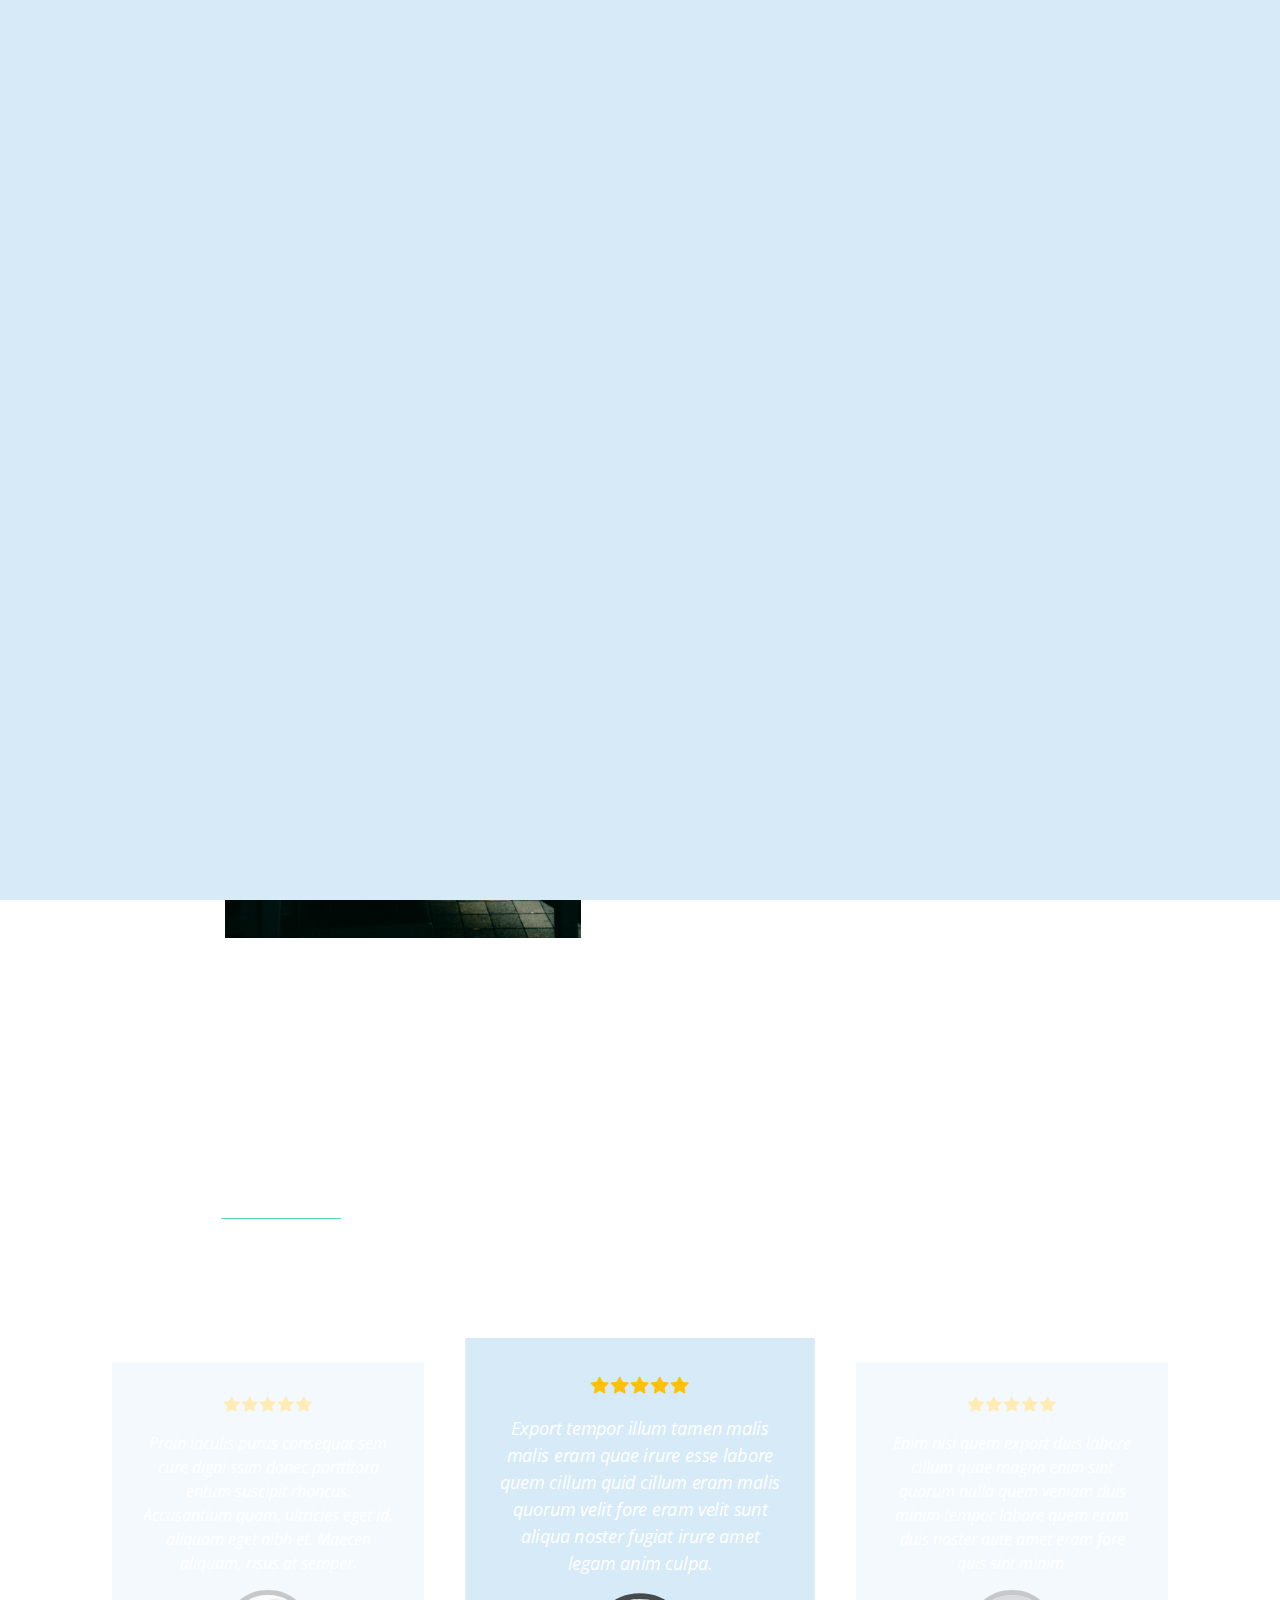
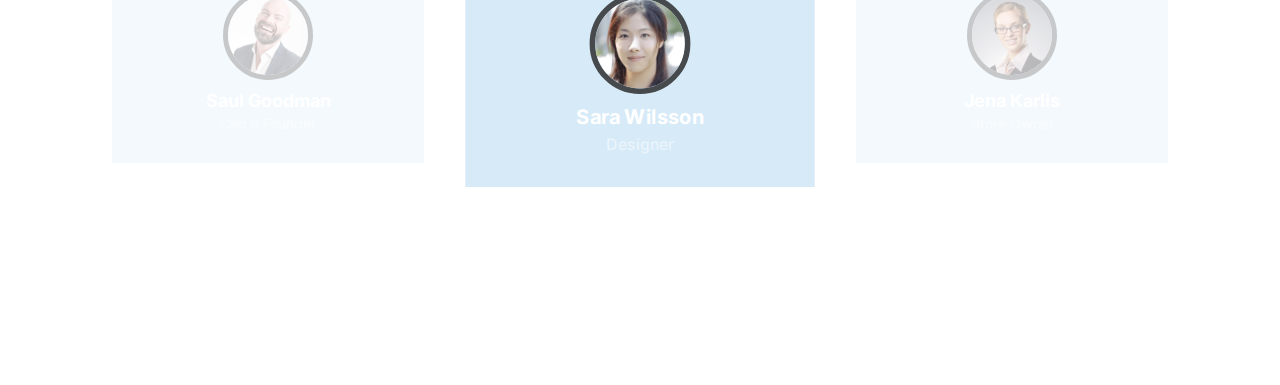
==== about.html @ e78f75ee "initial" ====
<!DOCTYPE html>
<html lang="en">

<head>
  <meta charset="utf-8">
  <meta content="width=device-width, initial-scale=1.0" name="viewport">

  <title>PhotoFolio Bootstrap Template - About</title>
  <meta content="" name="description">
  <meta content="" name="keywords">

  <!-- Favicons -->
  <link href="assets/img/favicon.png" rel="icon">
  <link href="assets/img/apple-touch-icon.png" rel="apple-touch-icon">

  <!-- Google Fonts -->
  <link rel="preconnect" href="https://fonts.googleapis.com">
  <link rel="preconnect" href="https://fonts.gstatic.com" crossorigin>
  <link href="https://fonts.googleapis.com/css2?family=Open+Sans:ital,wght@0,300;0,400;0,500;0,600;0,700;1,300;1,400;1,600;1,700&family=Inter:ital,wght@0,300;0,400;0,500;0,600;0,700;1,300;1,400;1,500;1,600;1,700&family=Cardo:ital,wght@0,400;0,700;1,400&display=swap" rel="stylesheet">

  <!-- Vendor CSS Files -->
  <link href="assets/vendor/bootstrap/css/bootstrap.min.css" rel="stylesheet">
  <link href="assets/vendor/bootstrap-icons/bootstrap-icons.css" rel="stylesheet">
  <link href="assets/vendor/swiper/swiper-bundle.min.css" rel="stylesheet">
  <link href="assets/vendor/glightbox/css/glightbox.min.css" rel="stylesheet">
  <link href="assets/vendor/aos/aos.css" rel="stylesheet">

  <!-- Template Main CSS File -->
  <link href="assets/css/main.css" rel="stylesheet">

  <!-- =======================================================
  * Template Name: PhotoFolio
  * Updated: Sep 18 2023 with Bootstrap v5.3.2
  * Template URL: https://bootstrapmade.com/photofolio-bootstrap-photography-website-template/
  * Author: BootstrapMade.com
  * License: https://bootstrapmade.com/license/
  ======================================================== -->
</head>

<body>

  <!-- ======= Header ======= -->
  <header id="header" class="header d-flex align-items-center fixed-top">
    <div class="container-fluid d-flex align-items-center justify-content-between">

      <a href="index.html" class="logo d-flex align-items-center  me-auto me-lg-0">
        <!-- Uncomment the line below if you also wish to use an image logo -->
        <!-- <img src="assets/img/logo.png" alt=""> -->
        <i class="bi bi-camera"></i>
        <h1>PhotoFolio</h1>
      </a>

      <nav id="navbar" class="navbar">
        <ul>
          <li><a href="index.html">Home</a></li>
          <li><a href="about.html" class="active">About</a></li>
          <li class="dropdown"><a href="#"><span>Gallery</span> <i class="bi bi-chevron-down dropdown-indicator"></i></a>
            <ul>
              <li><a href="gallery.html">Nature</a></li>
              <li><a href="gallery.html">People</a></li>
              <li><a href="gallery.html">Architecture</a></li>
              <li><a href="gallery.html">Animals</a></li>
              <li><a href="gallery.html">Sports</a></li>
              <li><a href="gallery.html">Travel</a></li>
              <li class="dropdown"><a href="#"><span>Sub Menu</span> <i class="bi bi-chevron-down dropdown-indicator"></i></a>
                <ul>
                  <li><a href="#">Sub Menu 1</a></li>
                  <li><a href="#">Sub Menu 2</a></li>
                  <li><a href="#">Sub Menu 3</a></li>
                </ul>
              </li>
            </ul>
          </li>
          <li><a href="services.html">Services</a></li>
          <li><a href="contact.html">Contact</a></li>
        </ul>
      </nav><!-- .navbar -->

      <div class="header-social-links">
        <a href="#" class="twitter"><i class="bi bi-twitter"></i></a>
        <a href="#" class="facebook"><i class="bi bi-facebook"></i></a>
        <a href="#" class="instagram"><i class="bi bi-instagram"></i></a>
        <a href="#" class="linkedin"><i class="bi bi-linkedin"></i></i></a>
      </div>
      <i class="mobile-nav-toggle mobile-nav-show bi bi-list"></i>
      <i class="mobile-nav-toggle mobile-nav-hide d-none bi bi-x"></i>

    </div>
  </header><!-- End Header -->

  <main id="main" data-aos="fade" data-aos-delay="1500">

    <!-- ======= End Page Header ======= -->
    <div class="page-header d-flex align-items-center">
      <div class="container position-relative">
        <div class="row d-flex justify-content-center">
          <div class="col-lg-6 text-center">
            <h2>About</h2>
            <p>Odio et unde deleniti. Deserunt numquam exercitationem. Officiis quo odio sint voluptas consequatur ut a odio voluptatem. Sit dolorum debitis veritatis natus dolores. Quasi ratione sint. Sit quaerat ipsum dolorem.</p>

            <a class="cta-btn" href="contact.html">Available for hire</a>

          </div>
        </div>
      </div>
    </div><!-- End Page Header -->

    <!-- ======= About Section ======= -->
    <section id="about" class="about">
      <div class="container">

        <div class="row gy-4 justify-content-center">
          <div class="col-lg-4">
            <img src="assets/img/profile-img.jpg" class="img-fluid" alt="">
          </div>
          <div class="col-lg-5 content">
            <h2>Professional Photographer from New York</h2>
            <p class="fst-italic py-3">
              Lorem ipsum dolor sit amet, consectetur adipiscing elit, sed do eiusmod tempor incididunt ut labore et dolore
              magna aliqua.
            </p>
            <div class="row">
              <div class="col-lg-6">
                <ul>
                  <li><i class="bi bi-chevron-right"></i> <strong>Birthday:</strong> <span>1 May 1995</span></li>
                  <li><i class="bi bi-chevron-right"></i> <strong>Website:</strong> <span>www.example.com</span></li>
                  <li><i class="bi bi-chevron-right"></i> <strong>Phone:</strong> <span>+123 456 7890</span></li>
                  <li><i class="bi bi-chevron-right"></i> <strong>City:</strong> <span>New York, USA</span></li>
                </ul>
              </div>
              <div class="col-lg-6">
                <ul>
                  <li><i class="bi bi-chevron-right"></i> <strong>Age:</strong> <span>30</span></li>
                  <li><i class="bi bi-chevron-right"></i> <strong>Degree:</strong> <span>Master</span></li>
                  <li><i class="bi bi-chevron-right"></i> <strong>PhEmailone:</strong> <span>email@example.com</span></li>
                  <li><i class="bi bi-chevron-right"></i> <strong>Freelance:</strong> <span>Available</span></li>
                </ul>
              </div>
            </div>
            <p class="py-3">
              Officiis eligendi itaque labore et dolorum mollitia officiis optio vero. Quisquam sunt adipisci omnis et ut. Nulla accusantium dolor incidunt officia tempore. Et eius omnis.
              Cupiditate ut dicta maxime officiis quidem quia. Sed et consectetur qui quia repellendus itaque neque. Aliquid amet quidem ut quaerat cupiditate. Ab et eum qui repellendus omnis culpa magni laudantium dolores.
            </p>
            <p class="m-0">
              Recusandae est praesentium consequatur eos voluptatem. Vitae dolores aliquam itaque odio nihil. Neque ut neque ut quae voluptas. Maxime corporis aut ut ipsum consequatur. Repudiandae sunt sequi minus qui et. Doloribus molestiae officiis.
              Soluta eligendi fugiat omnis enim. Numquam alias sint possimus eveniet ad. Ratione in earum eum magni totam.
            </p>
          </div>
        </div>

      </div>
    </section><!-- End About Section -->

    <!-- ======= Testimonials Section ======= -->
    <section id="testimonials" class="testimonials">
      <div class="container">

        <div class="section-header">
          <h2>Testimonials</h2>
          <p>What they are saying</p>
        </div>

        <div class="slides-3 swiper">
          <div class="swiper-wrapper">

            <div class="swiper-slide">
              <div class="testimonial-item">
                <div class="stars">
                  <i class="bi bi-star-fill"></i><i class="bi bi-star-fill"></i><i class="bi bi-star-fill"></i><i class="bi bi-star-fill"></i><i class="bi bi-star-fill"></i>
                </div>
                <p>
                  Proin iaculis purus consequat sem cure digni ssim donec porttitora entum suscipit rhoncus. Accusantium quam, ultricies eget id, aliquam eget nibh et. Maecen aliquam, risus at semper.
                </p>
                <div class="profile mt-auto">
                  <img src="assets/img/testimonials/testimonials-1.jpg" class="testimonial-img" alt="">
                  <h3>Saul Goodman</h3>
                  <h4>Ceo &amp; Founder</h4>
                </div>
              </div>
            </div><!-- End testimonial item -->

            <div class="swiper-slide">
              <div class="testimonial-item">
                <div class="stars">
                  <i class="bi bi-star-fill"></i><i class="bi bi-star-fill"></i><i class="bi bi-star-fill"></i><i class="bi bi-star-fill"></i><i class="bi bi-star-fill"></i>
                </div>
                <p>
                  Export tempor illum tamen malis malis eram quae irure esse labore quem cillum quid cillum eram malis quorum velit fore eram velit sunt aliqua noster fugiat irure amet legam anim culpa.
                </p>
                <div class="profile mt-auto">
                  <img src="assets/img/testimonials/testimonials-2.jpg" class="testimonial-img" alt="">
                  <h3>Sara Wilsson</h3>
                  <h4>Designer</h4>
                </div>
              </div>
            </div><!-- End testimonial item -->

            <div class="swiper-slide">
              <div class="testimonial-item">
                <div class="stars">
                  <i class="bi bi-star-fill"></i><i class="bi bi-star-fill"></i><i class="bi bi-star-fill"></i><i class="bi bi-star-fill"></i><i class="bi bi-star-fill"></i>
                </div>
                <p>
                  Enim nisi quem export duis labore cillum quae magna enim sint quorum nulla quem veniam duis minim tempor labore quem eram duis noster aute amet eram fore quis sint minim.
                </p>
                <div class="profile mt-auto">
                  <img src="assets/img/testimonials/testimonials-3.jpg" class="testimonial-img" alt="">
                  <h3>Jena Karlis</h3>
                  <h4>Store Owner</h4>
                </div>
              </div>
            </div><!-- End testimonial item -->

            <div class="swiper-slide">
              <div class="testimonial-item">
                <div class="stars">
                  <i class="bi bi-star-fill"></i><i class="bi bi-star-fill"></i><i class="bi bi-star-fill"></i><i class="bi bi-star-fill"></i><i class="bi bi-star-fill"></i>
                </div>
                <p>
                  Fugiat enim eram quae cillum dolore dolor amet nulla culpa multos export minim fugiat minim velit minim dolor enim duis veniam ipsum anim magna sunt elit fore quem dolore labore illum veniam.
                </p>
                <div class="profile mt-auto">
                  <img src="assets/img/testimonials/testimonials-4.jpg" class="testimonial-img" alt="">
                  <h3>Matt Brandon</h3>
                  <h4>Freelancer</h4>
                </div>
              </div>
            </div><!-- End testimonial item -->

            <div class="swiper-slide">
              <div class="testimonial-item">
                <div class="stars">
                  <i class="bi bi-star-fill"></i><i class="bi bi-star-fill"></i><i class="bi bi-star-fill"></i><i class="bi bi-star-fill"></i><i class="bi bi-star-fill"></i>
                </div>
                <p>
                  Quis quorum aliqua sint quem legam fore sunt eram irure aliqua veniam tempor noster veniam enim culpa labore duis sunt culpa nulla illum cillum fugiat legam esse veniam culpa fore nisi cillum quid.
                </p>
                <div class="profile mt-auto">
                  <img src="assets/img/testimonials/testimonials-5.jpg" class="testimonial-img" alt="">
                  <h3>John Larson</h3>
                  <h4>Entrepreneur</h4>
                </div>
              </div>
            </div><!-- End testimonial item -->

          </div>
          <div class="swiper-pagination"></div>
        </div>

      </div>
    </section><!-- End Testimonials Section -->

  </main><!-- End #main -->

  <!-- ======= Footer ======= -->
  <footer id="footer" class="footer">
    <div class="container">
      <div class="copyright">
        &copy; Copyright <strong><span>PhotoFolio</span></strong>. All Rights Reserved
      </div>
      <div class="credits">
        <!-- All the links in the footer should remain intact. -->
        <!-- You can delete the links only if you purchased the pro version. -->
        <!-- Licensing information: https://bootstrapmade.com/license/ -->
        <!-- Purchase the pro version with working PHP/AJAX contact form: https://bootstrapmade.com/photofolio-bootstrap-photography-website-template/ -->
        Designed by <a href="https://bootstrapmade.com/">BootstrapMade</a>
      </div>
    </div>
  </footer><!-- End Footer -->

  <a href="#" class="scroll-top d-flex align-items-center justify-content-center"><i class="bi bi-arrow-up-short"></i></a>

  <div id="preloader">
    <div class="line"></div>
  </div>

  <!-- Vendor JS Files -->
  <script src="assets/vendor/bootstrap/js/bootstrap.bundle.min.js"></script>
  <script src="assets/vendor/swiper/swiper-bundle.min.js"></script>
  <script src="assets/vendor/glightbox/js/glightbox.min.js"></script>
  <script src="assets/vendor/aos/aos.js"></script>
  <script src="assets/vendor/php-email-form/validate.js"></script>

  <!-- Template Main JS File -->
  <script src="assets/js/main.js"></script>

</body>

</html>
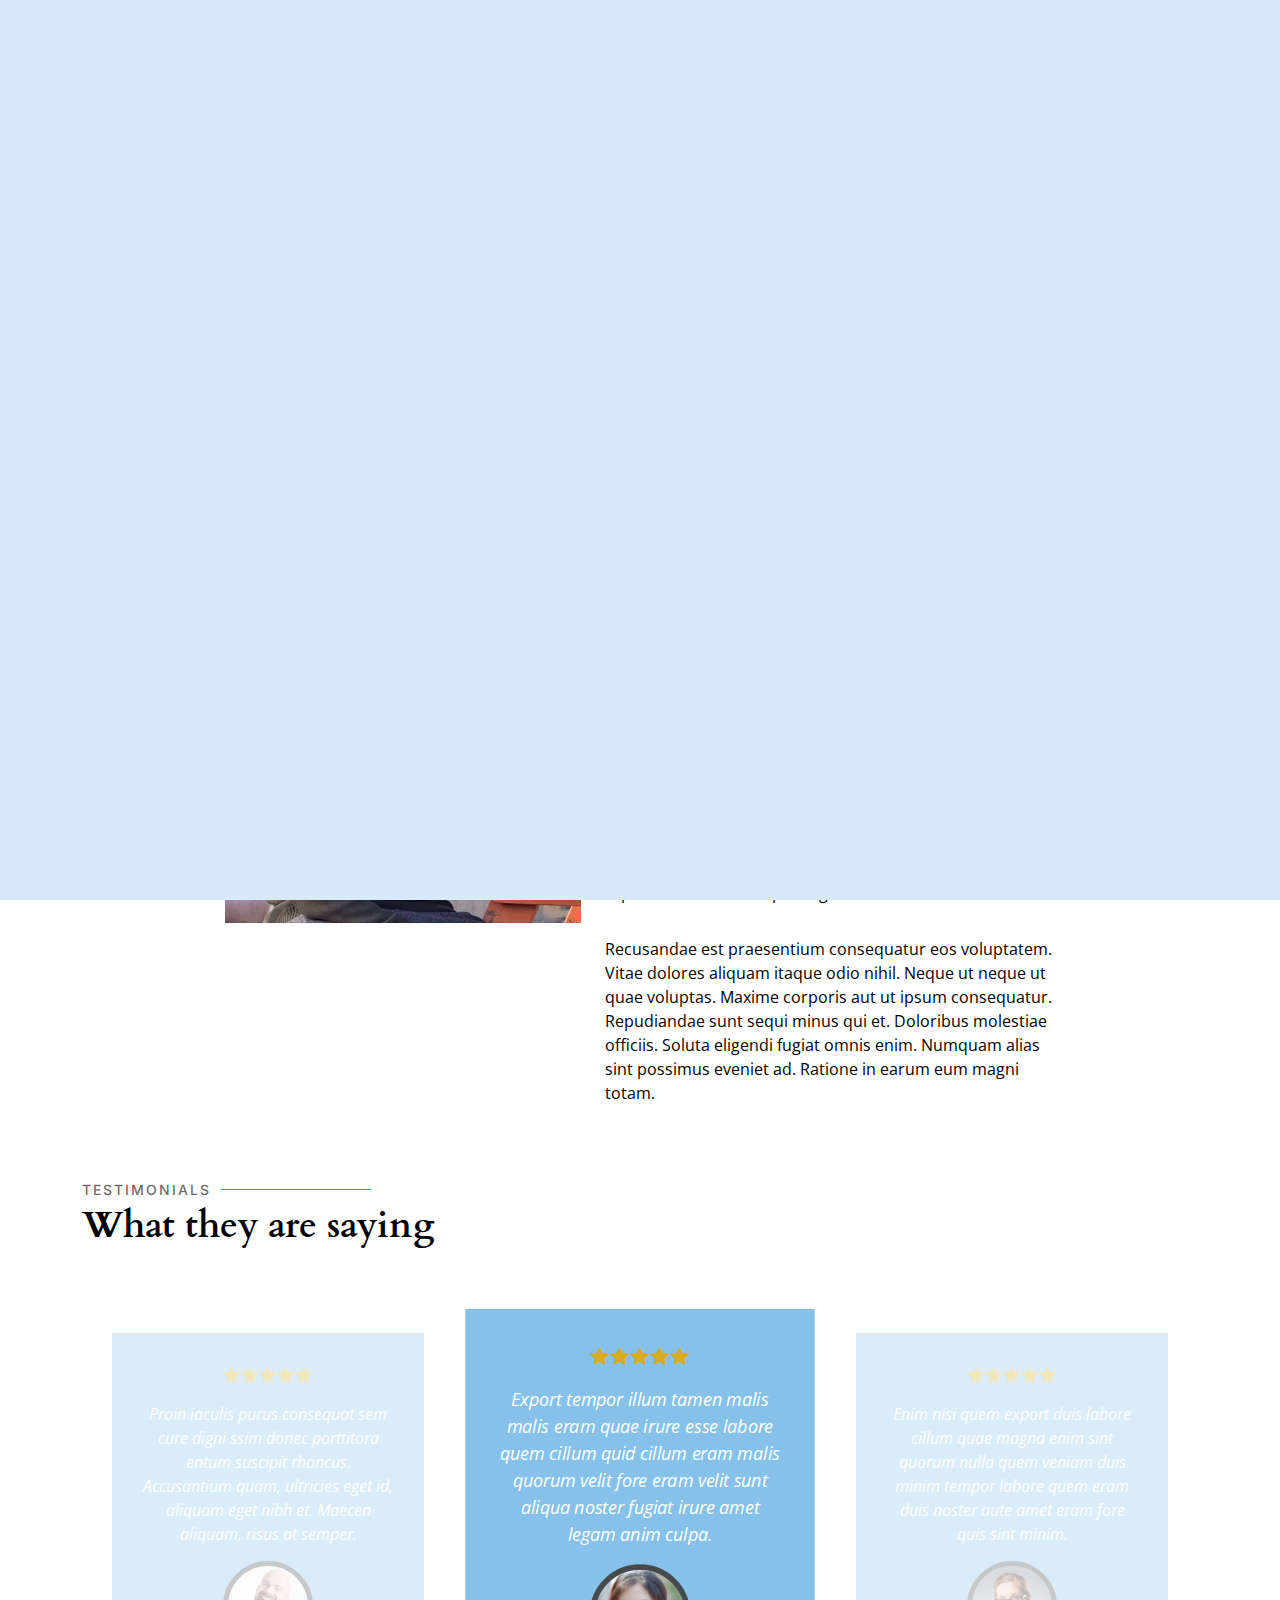
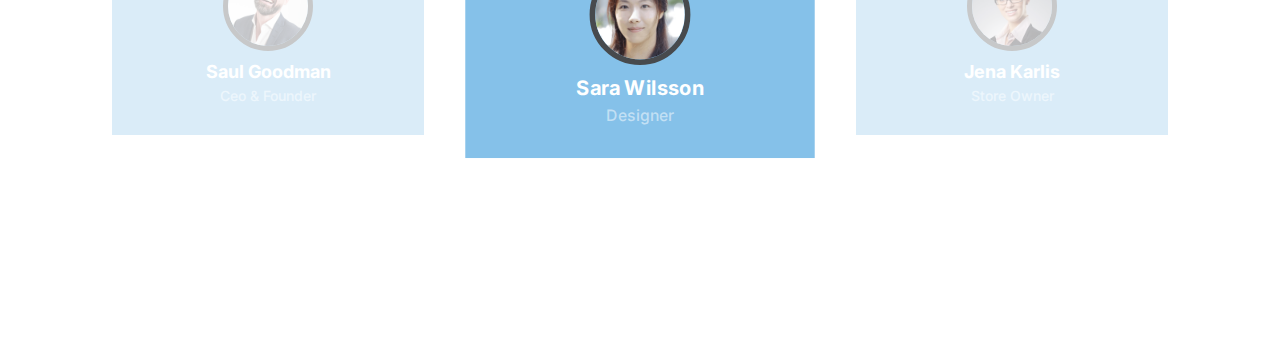
==== commit 5e2d662f: "aboute section coloring ajdested" ====
--- a/about.html
+++ b/about.html
@@ -5,7 +5,7 @@
   <meta charset="utf-8">
   <meta content="width=device-width, initial-scale=1.0" name="viewport">
 
-  <title>PhotoFolio Bootstrap Template - About</title>
+  <title>Divan's Photography - About</title>
   <meta content="" name="description">
   <meta content="" name="keywords">
 
@@ -46,8 +46,8 @@
       <a href="index.html" class="logo d-flex align-items-center  me-auto me-lg-0">
         <!-- Uncomment the line below if you also wish to use an image logo -->
         <!-- <img src="assets/img/logo.png" alt=""> -->
-        <i class="bi bi-camera"></i>
-        <h1>PhotoFolio</h1>
+        <!-- <i class="bi bi-camera"></i> -->
+        <h1>Divan's Photography</h1>
       </a>
 
       <nav id="navbar" class="navbar">
@@ -80,7 +80,7 @@
         <a href="#" class="twitter"><i class="bi bi-twitter"></i></a>
         <a href="#" class="facebook"><i class="bi bi-facebook"></i></a>
         <a href="#" class="instagram"><i class="bi bi-instagram"></i></a>
-        <a href="#" class="linkedin"><i class="bi bi-linkedin"></i></i></a>
+        <!-- <a href="#" class="linkedin"><i class="bi bi-linkedin"></i></i></a> -->
       </div>
       <i class="mobile-nav-toggle mobile-nav-show bi bi-list"></i>
       <i class="mobile-nav-toggle mobile-nav-hide d-none bi bi-x"></i>
@@ -114,7 +114,7 @@
             <img src="assets/img/profile-img.jpg" class="img-fluid" alt="">
           </div>
           <div class="col-lg-5 content">
-            <h2>Professional Photographer from New York</h2>
+            <h2>Professional Photographer from Halifax</h2>
             <p class="fst-italic py-3">
               Lorem ipsum dolor sit amet, consectetur adipiscing elit, sed do eiusmod tempor incididunt ut labore et dolore
               magna aliqua.
--- a/assets/css/main.css
+++ b/assets/css/main.css
@@ -73,16 +73,16 @@
   margin: 0 0 5px 0;
   letter-spacing: 2px;
   text-transform: uppercase;
-  color: rgba(255, 255, 255, 0.6);
+  color: rgba(0, 0, 0, 0.6);
   font-family: var(--font-primary);
 }
 
 .section-header h2::after {
   content: "";
-  width: 120px;
-  height: 1px;
+  width: 150px;
+  height: 1.5px;
   display: inline-block;
-  background: #5bd9a9;
+  background: var(--color-third);
   margin: 4px 10px;
 }
 
@@ -92,7 +92,7 @@
   font-size: 36px;
   font-weight: 700;
   font-family: var(--font-secondary);
-  color: #fff;
+  color: #000000;
 }
 
 /*--------------------------------------------------------------
@@ -107,7 +107,7 @@
 .page-header h2 {
   font-size: 56px;
   font-weight: 500;
-  color: #fff;
+  color: #000000;
   font-family: var(--font-secondary);
 }
 
@@ -118,7 +118,7 @@
 }
 
 .page-header p {
-  color: rgba(255, 255, 255, 0.8);
+  color: rgba(0, 0, 0, 0.8);
 }
 
 .page-header .cta-btn {
@@ -132,11 +132,11 @@
   text-transform: uppercase;
   transition: 0.3s;
   color: #fff;
+  background: var(--color-third);
+}
+
+.page-header .cta-btn:hover {
   background: var(--color-primary);
-}
-
-.page-header .cta-btn:hover {
-  background: #2cbc85;
 }
 
 /*--------------------------------------------------------------
@@ -149,7 +149,7 @@
   right: 15px;
   bottom: -15px;
   z-index: 99999;
-  background: var(--color-primary);
+  background: var(--color-third);
   width: 44px;
   height: 44px;
   border-radius: 50px;
@@ -163,7 +163,7 @@
 }
 
 .scroll-top:hover {
-  background: var(--color-third);
+  background: var(--color-primary);
   color: #fff;
 }
 
@@ -533,7 +533,7 @@
     padding: 10px 0;
     margin: 10px 20px;
     transition: all 0.5s ease-in-out;
-    border: 1px solid rgba(0, 0, 0, 0.568);
+    border: 0px solid rgba(0, 0, 0, 0.568);
   }
 
   .navbar .dropdown>.dropdown-active,
@@ -586,7 +586,7 @@
 .about .content h2 {
   font-weight: 700;
   font-size: 24px;
-  color: var(--color-primary);
+  color: var(--color-third);
 }
 
 .about .content ul {
@@ -598,6 +598,7 @@
   margin-bottom: 20px;
   display: flex;
   align-items: center;
+  color: #000000;
 }
 
 .about .content ul strong {
@@ -607,8 +608,12 @@
 .about .content ul i {
   font-size: 16px;
   margin-right: 5px;
-  color: var(--color-primary);
+  color: var(--color-third);
   line-height: 0;
+}
+
+.about .content p {
+  color: #000000;
 }
 
 /*--------------------------------------------------------------
@@ -622,7 +627,7 @@
   box-sizing: content-box;
   padding: 30px;
   margin: 40px 30px;
-  background: var(--color-secondary);
+  background: var(--color-primary);
   min-height: 320px;
   display: flex;
   flex-direction: column;
@@ -635,7 +640,7 @@
 }
 
 .testimonials .testimonial-item .stars i {
-  color: #ffc107;
+  color: #d9ab20;
   margin: 0 1px;
 }
 
@@ -1201,7 +1206,7 @@
 .hero h2 span:before {
   content: "";
   position: absolute;
-  height: 50%;
+  height: 40%;
   bottom: 0;
   left: 0;
   right: 0;
@@ -1226,11 +1231,11 @@
   text-transform: uppercase;
   transition: 0.3s;
   color: #fff;
+  background: var(--color-third);
+}
+
+.hero .btn-get-started:hover {
   background: var(--color-primary);
-}
-
-.hero .btn-get-started:hover {
-  background: var(--color-third);
 }
 
 @media (max-width: 768px) {
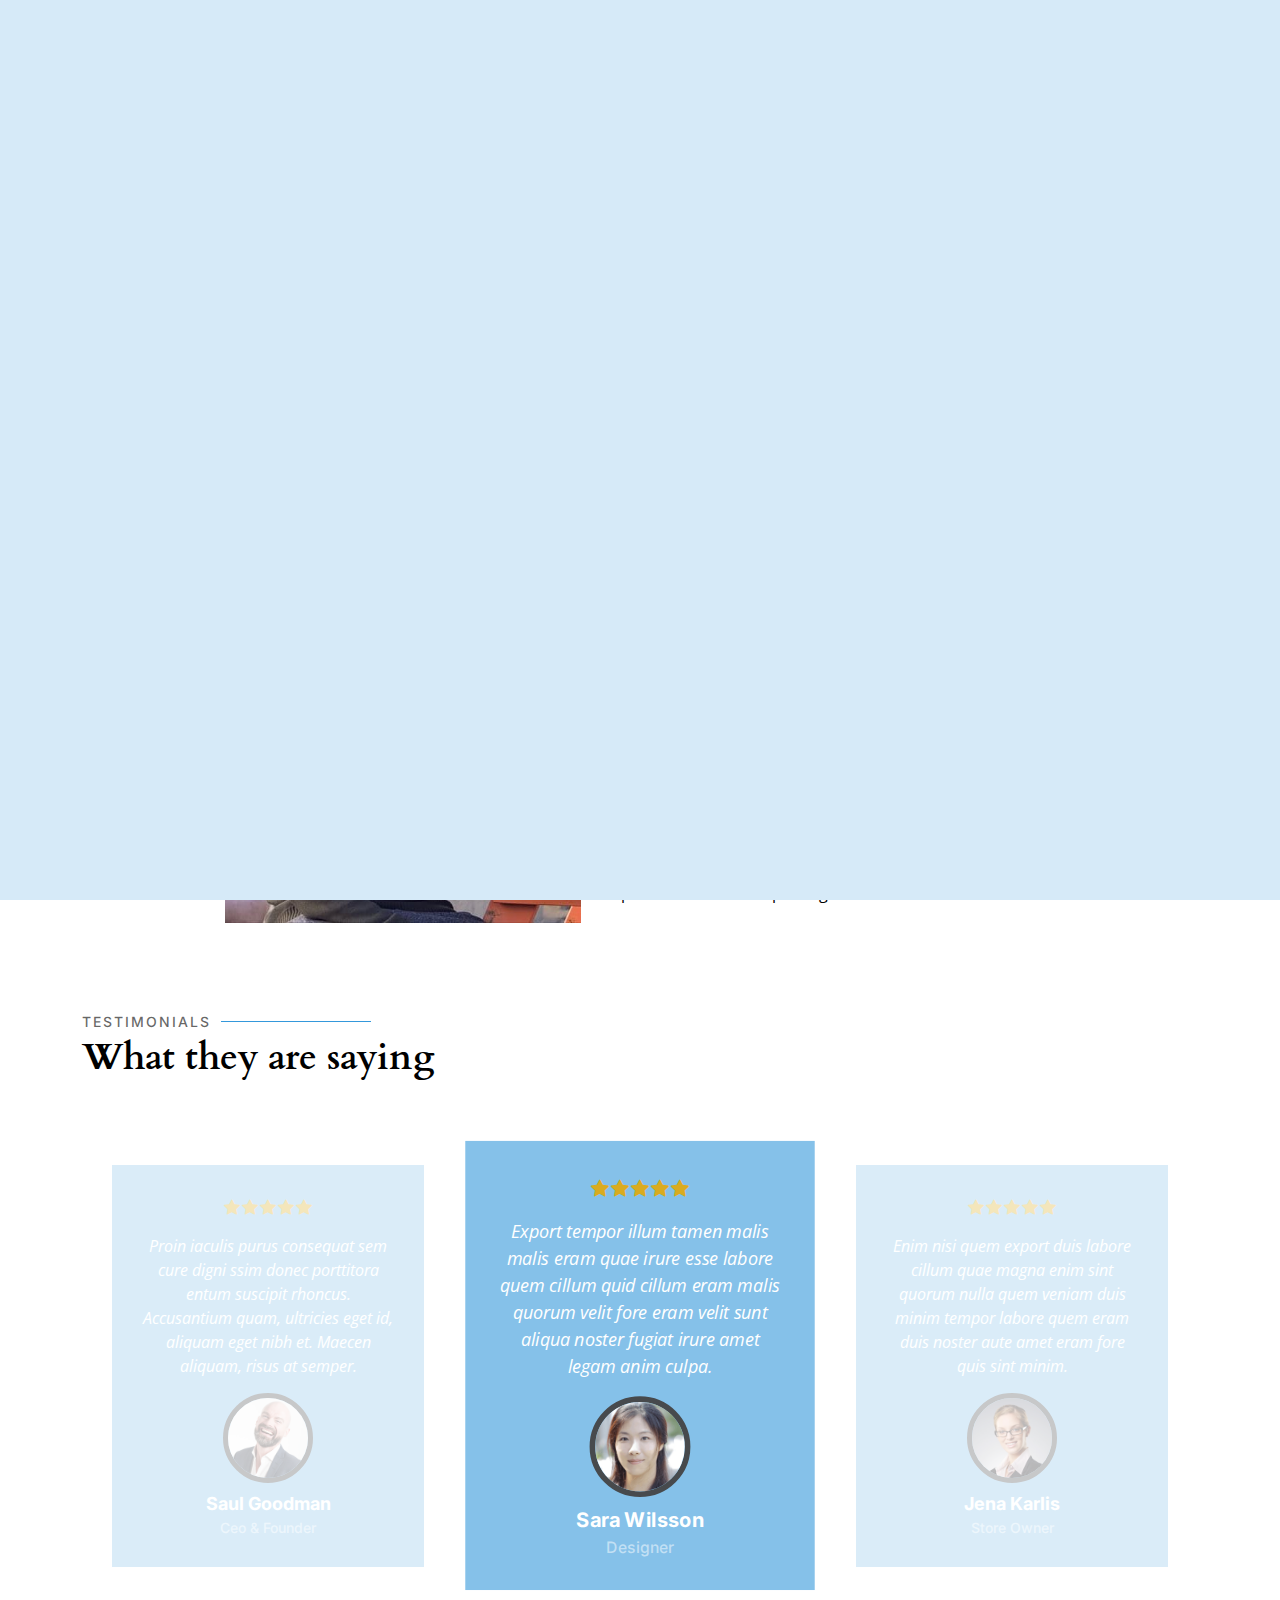
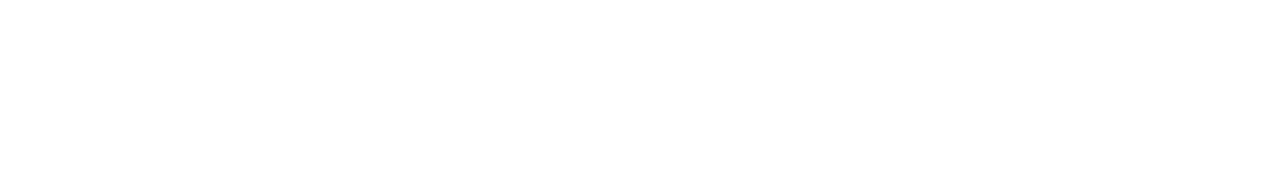
==== commit c99480c9: "about color text" ====
--- a/about.html
+++ b/about.html
@@ -83,7 +83,7 @@
         <!-- <a href="#" class="linkedin"><i class="bi bi-linkedin"></i></i></a> -->
       </div>
       <i class="mobile-nav-toggle mobile-nav-show bi bi-list"></i>
-      <i class="mobile-nav-toggle mobile-nav-hide d-none bi bi-x"></i>
+      <i class="mobile-nav-toggle mobile-nav-hide d-none bi bi-x" style="color: rgb(0, 0, 0);"></i>
 
     </div>
   </header><!-- End Header -->
@@ -141,10 +141,10 @@
               Officiis eligendi itaque labore et dolorum mollitia officiis optio vero. Quisquam sunt adipisci omnis et ut. Nulla accusantium dolor incidunt officia tempore. Et eius omnis.
               Cupiditate ut dicta maxime officiis quidem quia. Sed et consectetur qui quia repellendus itaque neque. Aliquid amet quidem ut quaerat cupiditate. Ab et eum qui repellendus omnis culpa magni laudantium dolores.
             </p>
-            <p class="m-0">
+            <!-- <p class="m-0">
               Recusandae est praesentium consequatur eos voluptatem. Vitae dolores aliquam itaque odio nihil. Neque ut neque ut quae voluptas. Maxime corporis aut ut ipsum consequatur. Repudiandae sunt sequi minus qui et. Doloribus molestiae officiis.
               Soluta eligendi fugiat omnis enim. Numquam alias sint possimus eveniet ad. Ratione in earum eum magni totam.
-            </p>
+            </p> -->
           </div>
         </div>
 
--- a/assets/css/main.css
+++ b/assets/css/main.css
@@ -77,6 +77,7 @@
   font-family: var(--font-primary);
 }
 
+
 .section-header h2::after {
   content: "";
   width: 150px;
@@ -127,10 +128,10 @@
   font-size: 14px;
   display: inline-block;
   padding: 12px 40px;
-  border-radius: 4px;
+  border-radius: 12px;
   letter-spacing: 1px;
   text-transform: uppercase;
-  transition: 0.3s;
+  transition: 0.5s;
   color: #fff;
   background: var(--color-third);
 }
@@ -377,7 +378,7 @@
     letter-spacing: 1px;
     font-size: 13px;
     font-weight: 400;
-    color: rgba(53, 53, 53, 0.5);
+    color: rgba(0, 0, 0, 0.5);
     white-space: nowrap;
     transition: 0.3s;
   }
@@ -1226,10 +1227,10 @@
   font-size: 14px;
   display: inline-block;
   padding: 12px 40px;
-  border-radius: 4px;
+  border-radius: 12px;
   letter-spacing: 1px;
   text-transform: uppercase;
-  transition: 0.3s;
+  transition: 0.5s;
   color: #fff;
   background: var(--color-third);
 }
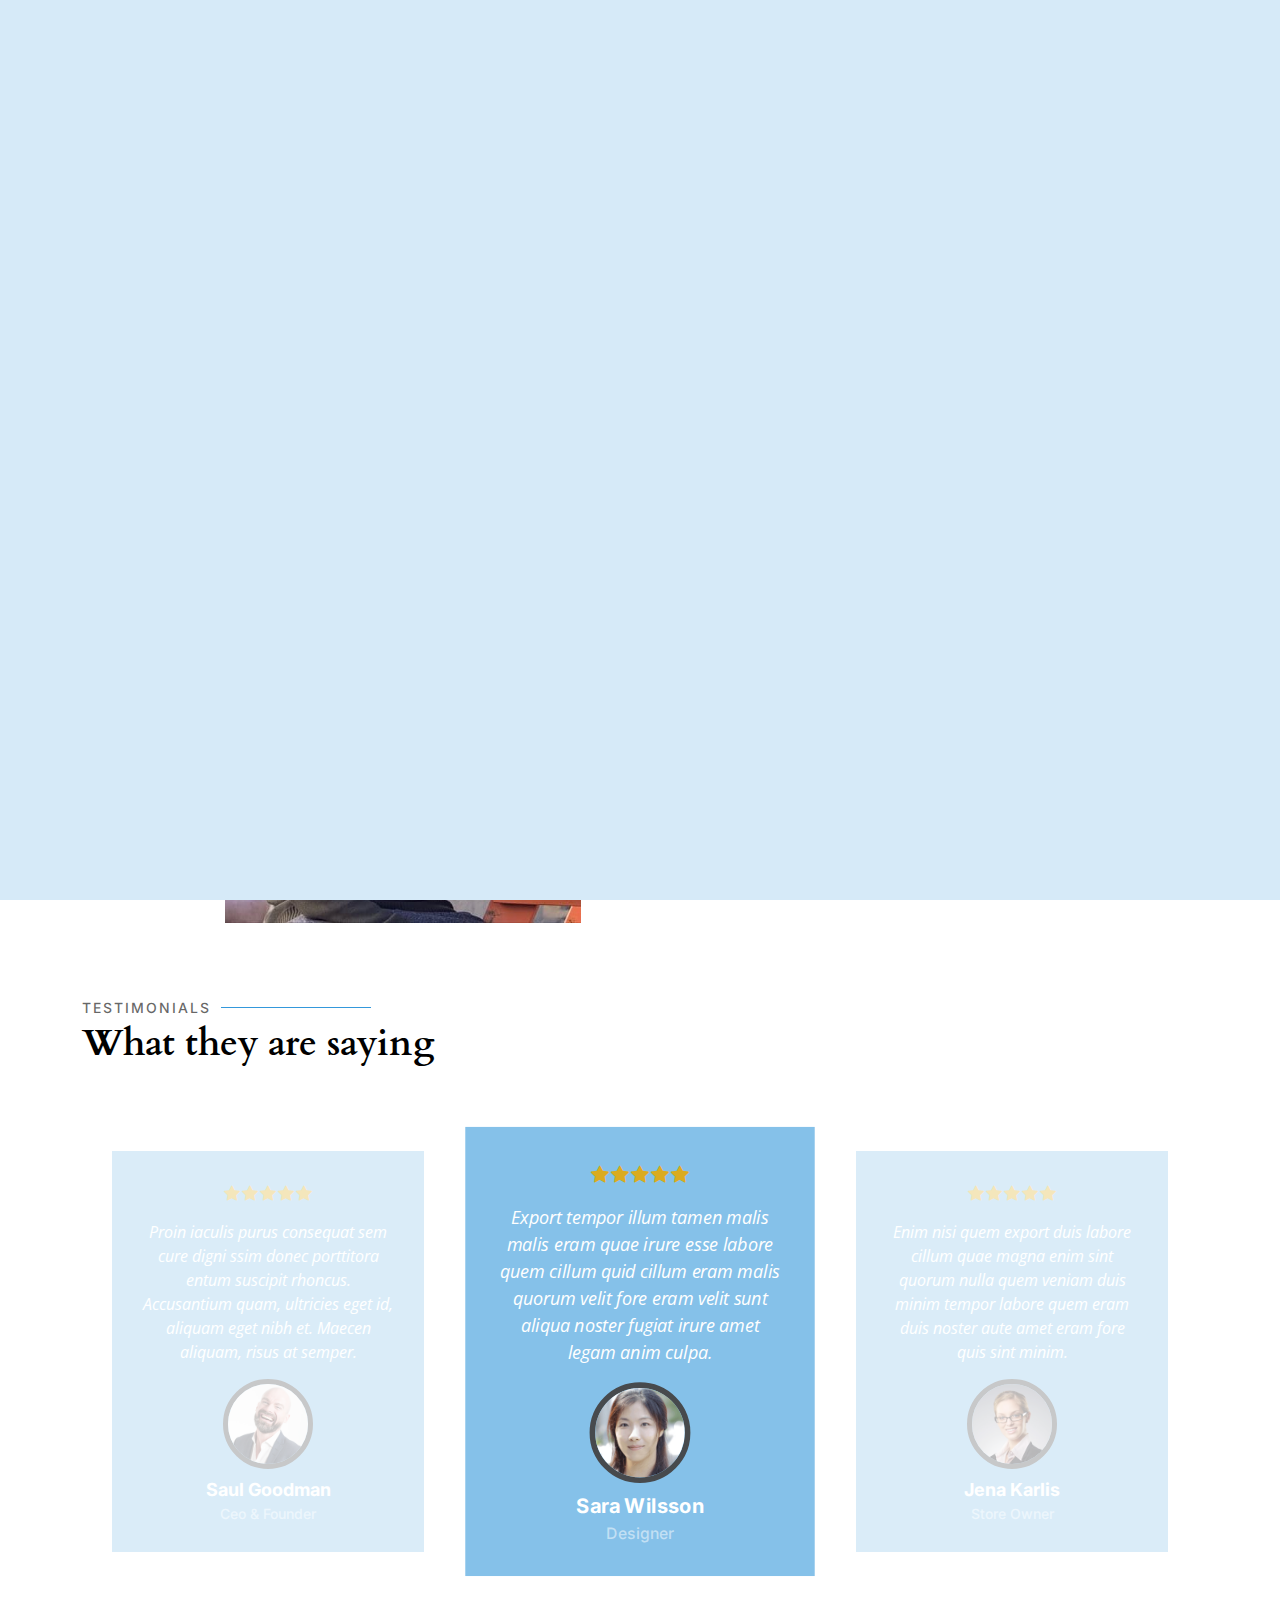
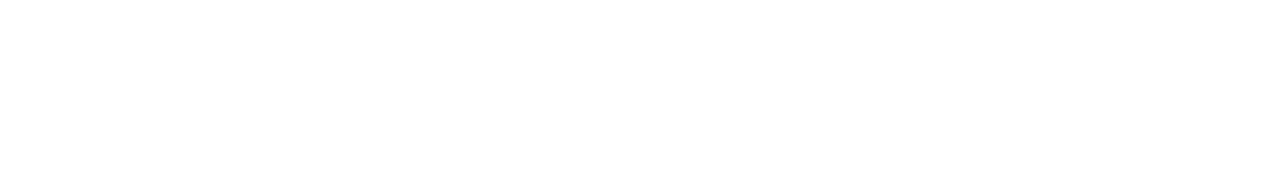
==== commit 2943dd1d: "about points" ====
--- a/about.html
+++ b/about.html
@@ -122,18 +122,19 @@
             <div class="row">
               <div class="col-lg-6">
                 <ul>
-                  <li><i class="bi bi-chevron-right"></i> <strong>Birthday:</strong> <span>1 May 1995</span></li>
-                  <li><i class="bi bi-chevron-right"></i> <strong>Website:</strong> <span>www.example.com</span></li>
-                  <li><i class="bi bi-chevron-right"></i> <strong>Phone:</strong> <span>+123 456 7890</span></li>
-                  <li><i class="bi bi-chevron-right"></i> <strong>City:</strong> <span>New York, USA</span></li>
+                  <li><i class="bi bi-chevron-right"></i> <strong>Birthday:</strong> <span>09 Feb 1988</span></li>
+                  <li><i class="bi bi-chevron-right"></i> <strong>Freelance:</strong> <span>Available</span></li>
+                  <li><i class="bi bi-chevron-right"></i> <strong>Phone:</strong> <span>+1 647 573 1122</span></li>
+                  
                 </ul>
               </div>
               <div class="col-lg-6">
                 <ul>
-                  <li><i class="bi bi-chevron-right"></i> <strong>Age:</strong> <span>30</span></li>
-                  <li><i class="bi bi-chevron-right"></i> <strong>Degree:</strong> <span>Master</span></li>
-                  <li><i class="bi bi-chevron-right"></i> <strong>PhEmailone:</strong> <span>email@example.com</span></li>
-                  <li><i class="bi bi-chevron-right"></i> <strong>Freelance:</strong> <span>Available</span></li>
+                  <!-- <li><i class="bi bi-chevron-right"></i> <strong>Age:</strong> <span>35</span></li> -->
+                  <!-- <li><i class="bi bi-chevron-right"></i> <strong>Degree:</strong> <span>Master</span></li> -->
+                  <li><i class="bi bi-chevron-right"></i> <strong>Email:</strong> <span>divansphotography@gmail.com</span></li>
+                  <li><i class="bi bi-chevron-right"></i> <strong>Website:</strong> <span>divansphotography.com</span></li>
+                  <li><i class="bi bi-chevron-right"></i> <strong>City:</strong> <span>Halifax, Nova Scotia</span></li>
                 </ul>
               </div>
             </div>
